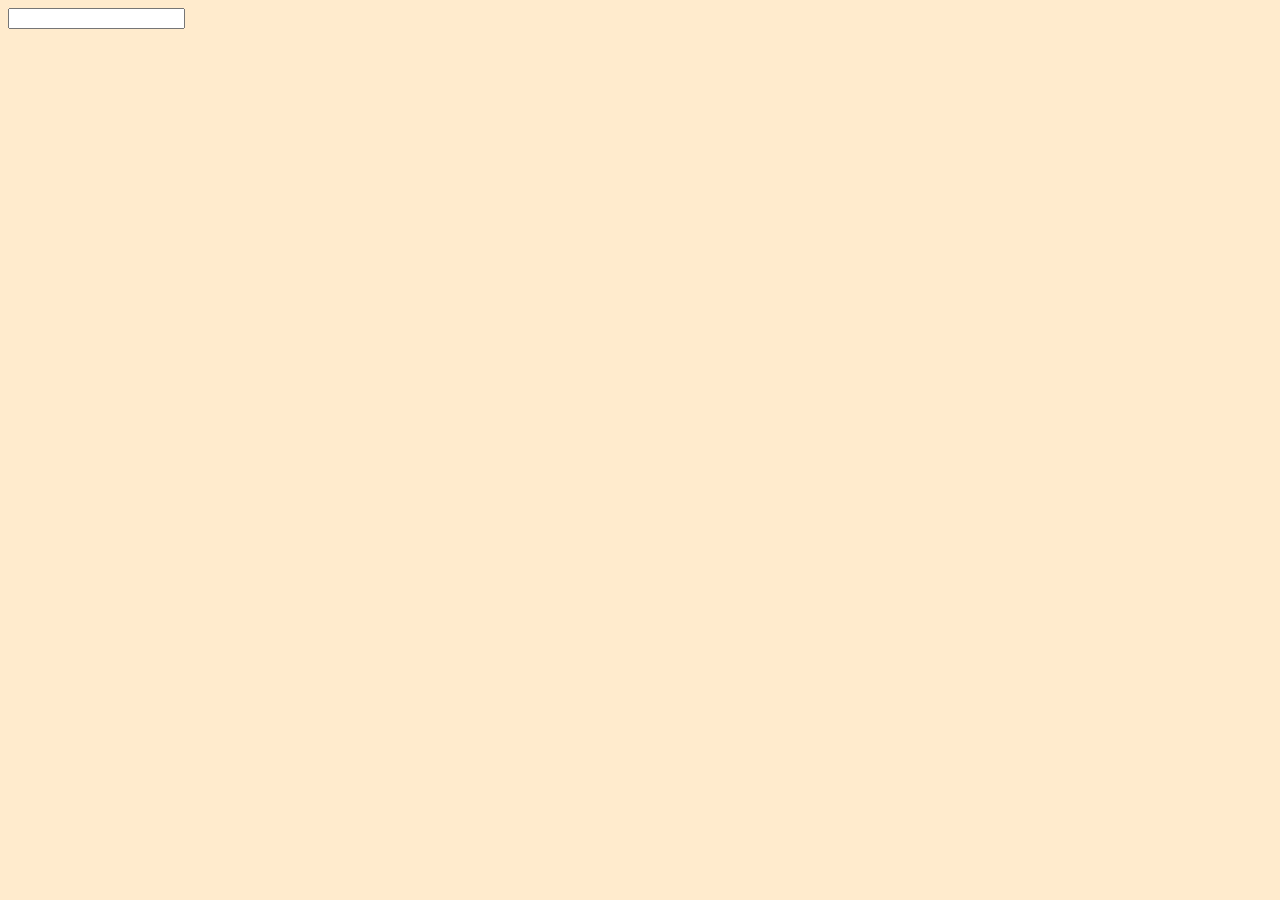
==== index.html @ afc7be9f "new project" ====
<!DOCTYPE html>
<html lang="en">
<head>
    <meta charset="UTF-8">
    <meta name="viewport" content="width=device-width, initial-scale=1.0">
    <title>Document</title>
     <style>
        /* 1 */
        /* body{
            margin: 0;
        }
        #field{
            width: 100vw;
            height: 100vh;
            background-image: url("https://img.freepik.com/premium-vector/football-field-soccer-field-with-green-grass-effect-design_240580-4.jpg?semt=ais_hybrid&w=740&q=80");
            background-size: cover;
            position: relative;
            overflow: hidden;
        }
        #ball{
            width: 100px;
            height: 100px;
            position: absolute;
            left: 0;
            top: 0;
            transition: 0.3s;
        } */

        /* 2 */
        /* input{
            width: 300px;
            height: 40px;
            font-size: 20px;
        }
        p{
            color: red;
        } */

        /* 3 */
        /* .item{
            width: 500px;
            border: 1px solid black;
        }
        h3{
            margin: 0;
            padding: 10px;
            background-color: royalblue;
            color: white;
            cursor: pointer;
        }
        p{
            display: none;
            margin: 0;
            background-color: lightblue;
            color: black;
        } */

        /* 4 */
        /* body{
            height: 3000px;
            background-color: blanchedalmond;
        }
        #up{
            background-color: lightcoral;
            position: fixed;
            right: 20px;
            bottom: 20px;
            padding: 15px;
            display: none;
        } */

        /* 5 */
        /* body{
            background-color: blanchedalmond;
        }
         #text{
            width: 500px;
            min-height: 200px;
            padding: 10px;
        }
        textarea{
            width: 500px;
            height: 200px;
        } */

        /* 6 */
        /* body{
            background-color: blanchedalmond;
        }
        table{
            border-collapse: collapse;
        }
        td{
            width: 100px;
            height: 30px;
            border: 1px solid black;
            text-align: center;
        } */

        /* 7 */
        body
        {
            background-color: blanchedalmond;
        }
        #list{
            background-color: white;
            width: 300px;
        }
        .item{
            padding: 10px;
            cursor: pointer;
        }
        .item:hover{
            background-color: lightgray;
        }
    </style>
</head>
<body>
    <!-- 1 -->
    <!-- <div id="field">
        <img id="ball" src="https://cdn-icons-png.flaticon.com/512/53/53283.png" alt="">
    </div> -->

    <!-- 2 -->
    <!-- Enter your name (name can`t contain digits): <br>
    <input type="text" id="name">
    <p id="message"></p> -->

    <!-- 3 -->
    <!-- <div class="item">
        <h3>What is Lorem Ipsum?</h3>
        <p>Lorem Ipsum is standard placeholder text used in graphic design, web development, and publishing. Designers use it to fill a page's layout and demonstrate typography without the actual content distracting the viewer.</p>
    </div>
    <div class="item">
        <h3>Why do we use it?</h3>
        <p>We use Lorem Ipsum as placeholder text in design and publishing. It prevents viewers from being distracted by readable content, allowing them to focus entirely on layout, typography, and visual hierarchy.</p>
    </div>
    <div class="item">
        <h3>Where does it come from</h3>
        <p>Lorem Ipsum is a garbled, corrupted version of a 1st-century BC Latin text by the Roman philosopher Cicero. Printers began scrambling the text in the 1500s to create meaningless placeholder copy.</p>
    </div>
    <div class="item">
        <h3>Where can I get some?</h3>
        <p>You can generate or copy Lorem Ipsum instantly using dedicated online tools, built-in word processor commands, or design plugins.</p>
    </div> -->

    <!-- 4 -->
    <!-- <button id="up">⬆</button>
        <h3>What is Lorem Ipsum?</h3>
        <p>Lorem Ipsum is standard placeholder text used in graphic design, web development, and publishing. Designers use it to fill a page's layout and demonstrate typography without the actual content distracting the viewer.</p>
    Lorem ipsum dolor sit amet consectetur, adipisicing elit. Commodi ad cumque rerum, tempore corporis in repellendus voluptates perspiciatis eaque voluptatem nam, dignissimos vitae fuga consequuntur vero, illo molestiae labore repudiandae.
    Tempore, neque vel quisquam quam iure aut perspiciatis incidunt fugiat quae obcaecati consequuntur quos ullam saepe odit, facilis similique quod necessitatibus ipsa atque soluta molestiae maxime qui. Quasi, eveniet rerum.
    Beatae eveniet tempora fugiat iusto iste quam incidunt expedita veniam consequuntur cupiditate voluptas minus molestias ipsum, temporibus placeat commodi esse vitae. Molestias excepturi ab, dolorem numquam earum voluptatibus dolorum laboriosam.
    Et obcaecati odit dolore sunt, ipsam velit modi ipsa optio, delectus aliquid quae debitis, accusantium esse odio! Maxime perferendis delectus, veritatis id molestiae sequi modi dignissimos cum nobis expedita ipsam.
    Quam, dolorem cumque laboriosam in rerum inventore sapiente aspernatur incidunt quia blanditiis doloremque vitae molestias corporis cum ducimus quaerat voluptas aliquid quis! Harum, eligendi deserunt sapiente beatae aliquam possimus aperiam!
    Similique qui, ipsum dolor excepturi eius ipsam perspiciatis cupiditate vitae hic natus voluptatem vel maiores quas unde doloribus ex inventore. Labore, repellendus minima. Reprehenderit nam laudantium doloribus natus impedit eius!
    Molestias necessitatibus esse non nemo harum itaque natus a laborum maiores tenetur vero, iusto quisquam architecto perferendis quaerat obcaecati minus nesciunt exercitationem ratione velit nobis at. Illo quis labore dolores!
    Dolore ea tenetur explicabo earum cum quasi, atque neque fugit a recusandae. Quidem officiis error, explicabo, incidunt voluptatibus commodi facilis impedit reiciendis earum aut sunt et dicta dolore repellendus corporis!
    Voluptatem, recusandae cupiditate cumque harum reprehenderit, aliquam sunt in, accusamus veniam molestias blanditiis. Placeat, velit. Similique modi quos doloremque perferendis quibusdam incidunt corrupti asperiores, necessitatibus sapiente, sed optio commodi ab.
    Quo ut, quas totam, id culpa sunt labore excepturi consequatur, sit enim necessitatibus alias illo tempora non et perspiciatis voluptatibus eveniet? Asperiores deserunt exercitationem, delectus cum odit quod dolores odio?
    <hr color="black">
        <h3>Why do we use it?</h3>
        <p>We use Lorem Ipsum as placeholder text in design and publishing. It prevents viewers from being distracted by readable content, allowing them to focus entirely on layout, typography, and visual hierarchy.</p>
    Lorem ipsum dolor sit amet consectetur adipisicing elit. Harum atque, odit fugiat eaque libero minus doloribus numquam obcaecati, non, necessitatibus odio debitis totam. Reiciendis similique itaque aperiam. Corrupti, porro impedit?
    Repellat omnis accusantium dolorem debitis magnam harum dolore est exercitationem, explicabo voluptatibus ipsam voluptates. Inventore corrupti maiores dignissimos maxime error aperiam unde, necessitatibus cumque ipsam tempora eius officia excepturi nihil!
    Doloribus, harum magni! Dicta reprehenderit, officiis aliquam, dolorum hic laboriosam odit eaque incidunt, possimus voluptatum quam praesentium voluptate quasi quas! Pariatur voluptatibus aliquid nihil nisi quia eius, velit quis libero?
    Quis quasi in reiciendis porro mollitia fugit, facere voluptatibus reprehenderit distinctio maxime, labore quibusdam autem nulla consectetur tempore ducimus velit tempora error sed necessitatibus? Quos eaque molestiae perspiciatis excepturi enim.
    Delectus vitae, consequuntur amet sapiente sit corrupti ratione similique deserunt, eius iste atque nulla, cumque numquam recusandae harum nemo saepe eos est eligendi facere modi animi? Quas minus doloribus corrupti.
    Ut quam quia sequi ducimus similique quae hic earum et aliquam praesentium repellendus officia itaque corporis, quibusdam nam! Eos excepturi, explicabo culpa eveniet sequi nobis perspiciatis recusandae dicta qui pariatur!
    Non eum, et cupiditate officiis quibusdam, aspernatur eveniet consequuntur autem, magnam minima tempore delectus possimus repudiandae. Unde laboriosam sunt vero recusandae. Modi, nisi ea neque numquam obcaecati reiciendis facilis quae.
    Distinctio est asperiores dignissimos iste totam quaerat pariatur saepe, sed nam odit ullam perspiciatis quia, dolorem officiis facilis praesentium maiores nostrum minus alias soluta at aliquid ipsa vitae unde. Accusamus.
    Facilis numquam quam culpa perferendis repellat esse debitis perspiciatis consequuntur quas suscipit, maiores saepe, incidunt laboriosam veritatis iste harum, iusto magni dolorum quibusdam atque natus alias aspernatur eveniet. Dolor, ullam?
    Est reiciendis hic voluptatem quo veniam officiis, similique officia fuga, laborum earum, repellat in ipsam illo iure obcaecati totam modi perferendis odio asperiores atque quibusdam laudantium nobis architecto. Iusto, rem.
    Debitis possimus saepe asperiores accusantium doloribus quaerat itaque libero, id alias, placeat dolorem natus sint officia, amet facere sed fugiat at aliquam? Nesciunt distinctio nisi autem suscipit temporibus, quo maxime!
    <hr color="black">
        <h3>Where does it come from</h3>
        <p>Lorem Ipsum is a garbled, corrupted version of a 1st-century BC Latin text by the Roman philosopher Cicero. Printers began scrambling the text in the 1500s to create meaningless placeholder copy.</p>
    Lorem ipsum dolor sit amet consectetur, adipisicing elit. Ad, nihil similique, suscipit illum deserunt mollitia laborum debitis totam repellendus, quas quibusdam beatae exercitationem earum. Qui temporibus consectetur aperiam sequi et.
    Reprehenderit repellendus illo obcaecati provident sunt blanditiis, ipsa qui quae quibusdam quasi vitae dolorem accusantium deleniti impedit veniam porro at tempora sit perspiciatis totam autem. Nulla architecto vero est nam.
    Possimus vel alias non impedit nostrum porro, eaque neque, ab architecto repudiandae voluptatem quam hic repellendus enim temporibus eligendi sit saepe autem fugiat rerum. Voluptatem officia nostrum tenetur quod nulla?
    Dignissimos et quo molestias cumque nihil repellat nostrum harum omnis nulla rerum voluptates provident necessitatibus atque autem animi velit, accusantium, aut facilis ut officiis. Earum consectetur magni distinctio dolores repellendus.
    Nisi est reprehenderit culpa. Doloribus, corporis. Omnis excepturi ratione officiis ducimus eos nam, nisi necessitatibus dolor possimus repellendus, tempore nihil, incidunt asperiores inventore minima veniam. Repellat ex beatae odit quae!
    Eum nisi excepturi cum ex voluptatem harum sit, omnis error ab. Distinctio, quo sequi eos nostrum deserunt ipsum nemo praesentium, autem repellat architecto ea delectus ullam voluptas. Aut, dolor eum.
    Libero iure culpa placeat quibusdam, id distinctio dolorem facere neque saepe quos unde inventore aperiam quia esse eveniet vel facilis doloremque a voluptates, deserunt ab obcaecati. Numquam ut sint nobis.
    Qui error sapiente fugit placeat! In, neque nulla. Quam hic modi alias maiores sit nostrum dignissimos veritatis laborum delectus, voluptate consectetur est doloremque asperiores officia nobis. Architecto perferendis commodi rem?
    Voluptatibus tempore voluptatum quisquam sint, porro modi quibusdam reprehenderit perferendis recusandae, quam, voluptate ipsa repudiandae earum maxime! Quam non magni nisi laboriosam ducimus quasi, nihil aspernatur quae eos dicta voluptatum?
    Officia natus est quibusdam modi adipisci officiis laborum eum soluta maxime quia distinctio esse dicta nulla omnis sed accusantium deleniti in earum dolor asperiores deserunt, vero ut nam! Culpa, magni.
    Quidem maiores voluptatum corrupti aliquam obcaecati, quae, cum fuga, veritatis illum quam sapiente. Quod praesentium unde soluta quisquam omnis molestiae dolore rerum assumenda! Tenetur reprehenderit officiis velit nostrum error architecto?
    Eligendi ad ducimus sunt amet omnis quod ipsum quam quisquam! Consequuntur vel alias, quaerat adipisci, atque dicta sunt voluptates, ipsa quae veniam eligendi. Nisi, odio. Veniam quod nobis et blanditiis!
    Obcaecati, dolorum assumenda quas dolor rem ducimus asperiores similique odit deserunt laboriosam. Perspiciatis provident necessitatibus odio placeat temporibus maxime minima! Praesentium nulla laboriosam et unde asperiores inventore in omnis alias?
    Fugit dolores impedit porro ipsam laboriosam, aperiam hic nam veritatis sapiente placeat numquam ratione. Nam sed, quam provident voluptate repellat suscipit delectus eum explicabo itaque dolorem vitae. Nemo, consequatur ad.
    Quam quo quia assumenda eius ex inventore natus rerum. Dignissimos excepturi ducimus doloremque, fuga aspernatur minima pariatur vero voluptatibus dolorum maxime nobis, aliquid exercitationem sed iusto esse animi totam quam.
    <hr color="black">
        <h3>Where can I get some?</h3>
        <p>You can generate or copy Lorem Ipsum instantly using dedicated online tools, built-in word processor commands, or design plugins.</p>
    Lorem ipsum dolor sit amet consectetur adipisicing elit. Quod, ut? Voluptates fugit totam amet impedit, quis, cum laboriosam molestiae esse nihil et recusandae vitae tenetur voluptatum harum ipsa repellendus ab.
    Ad temporibus delectus dicta dolores quo quaerat corrupti maiores fuga inventore, magni unde perspiciatis at praesentium accusamus ratione voluptate? Dolores repellendus ipsum, veritatis esse repellat doloremque. Delectus voluptatem quaerat commodi!
    Odio, suscipit labore ab repudiandae sint harum aut nihil, ea hic illum nemo cupiditate. Rerum unde esse sequi exercitationem maxime illo consectetur, debitis facilis soluta labore praesentium sint vitae modi?
    Nam quaerat tempora libero distinctio minima quibusdam ullam pariatur aliquam, accusamus eligendi! Nemo voluptatibus molestiae laborum pariatur quibusdam voluptatum voluptate, eius numquam distinctio placeat architecto officia dolorem voluptas. Delectus, eum!
    Repellendus sit iure in commodi similique error facere modi eaque, laudantium dicta molestiae, molestias laborum, sequi dolores! Similique labore ab quidem voluptatem omnis. Fuga, nam! Pariatur mollitia voluptatem dicta alias!
    Voluptatem illo magnam dolores officia, libero fuga accusantium ex dolorum rem cupiditate omnis tempore suscipit, necessitatibus laboriosam modi asperiores repellat! Pariatur magnam distinctio, fugiat sequi quae fuga! Ex, obcaecati ipsum.
    Dicta nisi, iusto consectetur culpa, dolorem amet esse possimus natus maxime quibusdam, voluptatem quos. Atque quae illo officiis earum saepe ea repudiandae vero, explicabo, id consectetur est at aliquam in.
    Quam libero necessitatibus quis, repellat sed, expedita impedit vel non reprehenderit odio nostrum perspiciatis iure ipsum eos praesentium delectus numquam consequatur in dolorum. Iusto, ea voluptate commodi nulla dolores quia.
    Illo totam odit inventore porro eius deleniti veritatis rerum vero non ratione aliquam, consequatur voluptate vitae quasi tenetur eligendi expedita. Repellendus itaque commodi eaque ex, id vel dolorem doloribus cupiditate.
    Est excepturi ullam numquam ducimus placeat. Veniam quisquam distinctio error accusantium? Temporibus, esse odio animi voluptatum, velit asperiores quibusdam eveniet harum ullam fuga sequi mollitia nam voluptate cum alias error!
    Itaque aliquam similique reprehenderit ratione minus aperiam voluptate! Labore assumenda maiores, distinctio corrupti ea ipsum eius totam quisquam consectetur, aspernatur laborum voluptatem accusantium eaque neque tempore excepturi cupiditate! Aliquid, repellat!
    Itaque placeat eaque explicabo harum labore quidem commodi est, perferendis cum distinctio asperiores expedita corrupti, nulla sint. Vero, voluptatibus aliquid, labore voluptas atque voluptates vitae nesciunt suscipit ratione quaerat facilis!
    Quibusdam inventore saepe placeat laudantium. Perferendis itaque ut a est, at voluptate temporibus velit, eius, sunt voluptas iure laboriosam saepe voluptatum veritatis quos voluptates quo quam in repudiandae corporis error!
    Deserunt debitis commodi aut. Suscipit vitae rem dolorem enim doloribus corrupti deserunt laudantium dolores beatae pariatur quasi voluptas mollitia, possimus tempore dolor voluptate, nisi quis, laboriosam amet. Culpa, delectus possimus?
    Perferendis voluptate, quaerat iste praesentium consequatur neque ad explicabo pariatur veritatis nostrum deleniti enim facere, saepe rem minima dolorem vitae ullam exercitationem. Fugit, assumenda animi! Ea saepe corrupti error incidunt! -->

    <!-- 5 -->
    <!-- <p>Press Ctrl+E for edit text.</p>
    <p>Press Ctrl+S for save text.</p>
    <hr color="black" width="500px" align="left">
    <div id="text">Lorem ipsum dolor sit amet 
        consectetur adipisicing elit. Obcaecati 
        odit consectetur et voluptatem odio 
        necessitatibus facere sint ratione atque 
        eum assumenda est ex quia omnis, maiores 
        consequatur quisquam, neque eligendi.</div> -->

    <!-- 6 -->
    <!-- <table>
        <tr>
            <td><b>Firstname</b></td>
            <td><b>Lasrname</b></td>
            <td><b>Company</b></td>
        </tr>
        <tr>
            <td>Bill</td>
            <td>Gates</td>
            <td>Microsoft</td>
        </tr>
        <tr>
            <td>Timothy</td>
            <td>Cook</td>
            <td>Apple</td>
        </tr>
        <tr>
            <td>Larry</td>
            <td>Page</td>
            <td>Google</td>
        </tr>
        <tr>
            <td>Mark</td>
            <td>Zuckerberg</td>
            <td>FaceBook</td>
        </tr>
    </table> -->

    <!-- 7 -->
    <input type="text" id="country">
    <div id="list"></div>

    <script src="script.js"></script>
</body>
</html>
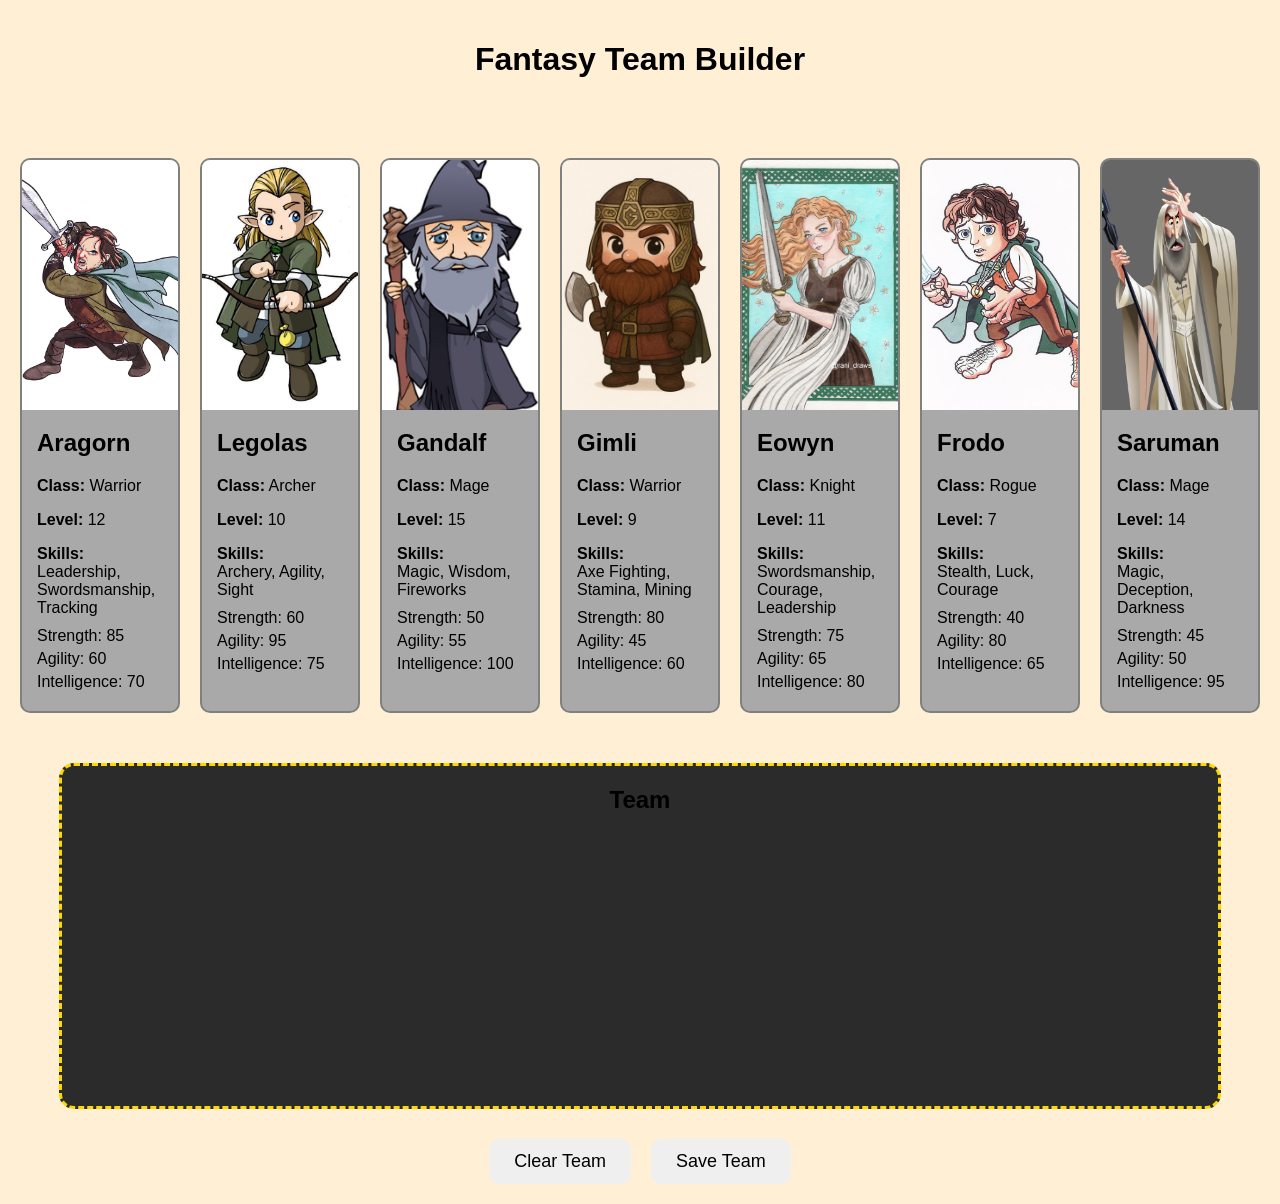
==== commit ac904ccc: "new project" ====
--- a/index.html
+++ b/index.html
@@ -1,257 +1,136 @@
 <!DOCTYPE html>
-<html lang="en">
+<html lang="uk">
 <head>
     <meta charset="UTF-8">
     <meta name="viewport" content="width=device-width, initial-scale=1.0">
     <title>Document</title>
-     <style>
-        /* 1 */
-        /* body{
+    <style>
+        body{
             margin: 0;
+            padding: 20px;
+            background-color: papayawhip;
+            color: black;
+            font-family: Arial;
         }
-        #field{
-            width: 100vw;
-            height: 100vh;
-            background-image: url("https://img.freepik.com/premium-vector/football-field-soccer-field-with-green-grass-effect-design_240580-4.jpg?semt=ais_hybrid&w=740&q=80");
-            background-size: cover;
-            position: relative;
+        h1{
+            text-align: center;
+            margin-bottom: 30px;
+        }
+        .container{
+            display: flex;
+            flex-direction: column;
+            align-items: center;
+            gap: 40px;
+        }
+        #players{
+            width: 100%;
+            display: flex;
+            justify-content: center;
+            gap: 20px;
+            flex-wrap: nowrap;
+            overflow-x: auto;
+            padding-bottom: 10px;
+        }
+        .card{
+            width: 250px;
+            background-color: darkgray;
+            border: 2px solid gray;
+            border-radius: 10px;
             overflow: hidden;
+            cursor: grab;
+            transition: 0.3s;
         }
-        #ball{
-            width: 100px;
-            height: 100px;
-            position: absolute;
-            left: 0;
-            top: 0;
-            transition: 0.3s;
-        } */
-
-        /* 2 */
-        /* input{
-            width: 300px;
-            height: 40px;
+        .card:hover{
+            transform: scale(1.03);
+            border-color: gold;
+        }
+        .card img{
+            width: 100%;
+            height: 250px;
+            object-fit: cover;
+        }
+        .info{
+            padding: 15px;
+        }
+        .info h2{
+            margin-top: 0;
+        }
+        .skills{
+            margin-top: 10px;
+            margin-bottom: 10px;
+        }
+        .stats p{
+            margin: 5px 0;
+        }
+        #team{
+            width: 90%;
+            min-height: 300px;
+            border: 3px dashed gold;
+            border-radius: 15px;
+            padding: 20px;
+            background-color: #2b2b2b;
+            display: flex;
+            flex-wrap: wrap;
+            gap: 20px;
+            justify-content: center;
+            align-content: flex-start;
+        }
+        #team h2{
+            width: 100%;
+            text-align: center;
+            margin-top: 0;
+        }
+        #team.hovered{
+            border-color: gold;
+            background-color: #3a3a3a;
+        }
+        .teamCard{
+            width: 220px;
+            background-color: #444;
+            padding: 10px;
+            border-radius: 10px;
+        }
+        .teamCard img{
+            width: 100%;
+            height: 150px;
+            object-fit: cover;
+            border-radius: 10px;
+        }
+        #message{
+            text-align: center;
+            color: tomato;
             font-size: 20px;
+            margin-bottom: 20px;
+            height: 30px;
         }
-        p{
-            color: red;
-        } */
-
-        /* 3 */
-        /* .item{
-            width: 500px;
-            border: 1px solid black;
+        .buttons{
+            margin-top: 30px;
+            display: flex;
+            justify-content: center;
+            gap: 20px;
         }
-        h3{
-            margin: 0;
-            padding: 10px;
-            background-color: royalblue;
-            color: white;
+        button{
+            padding: 12px 25px;
+            font-size: 18px;
             cursor: pointer;
-        }
-        p{
-            display: none;
-            margin: 0;
-            background-color: lightblue;
-            color: black;
-        } */
-
-        /* 4 */
-        /* body{
-            height: 3000px;
-            background-color: blanchedalmond;
-        }
-        #up{
-            background-color: lightcoral;
-            position: fixed;
-            right: 20px;
-            bottom: 20px;
-            padding: 15px;
-            display: none;
-        } */
-
-        /* 5 */
-        /* body{
-            background-color: blanchedalmond;
-        }
-         #text{
-            width: 500px;
-            min-height: 200px;
-            padding: 10px;
-        }
-        textarea{
-            width: 500px;
-            height: 200px;
-        } */
-
-        /* 6 */
-        /* body{
-            background-color: blanchedalmond;
-        }
-        table{
-            border-collapse: collapse;
-        }
-        td{
-            width: 100px;
-            height: 30px;
-            border: 1px solid black;
-            text-align: center;
-        } */
-
-        /* 7 */
-        body
-        {
-            background-color: blanchedalmond;
-        }
-        #list{
-            background-color: white;
-            width: 300px;
-        }
-        .item{
-            padding: 10px;
-            cursor: pointer;
-        }
-        .item:hover{
-            background-color: lightgray;
+            border: none;
+            border-radius: 10px;
         }
     </style>
 </head>
 <body>
-    <!-- 1 -->
-    <!-- <div id="field">
-        <img id="ball" src="https://cdn-icons-png.flaticon.com/512/53/53283.png" alt="">
-    </div> -->
-
-    <!-- 2 -->
-    <!-- Enter your name (name can`t contain digits): <br>
-    <input type="text" id="name">
-    <p id="message"></p> -->
-
-    <!-- 3 -->
-    <!-- <div class="item">
-        <h3>What is Lorem Ipsum?</h3>
-        <p>Lorem Ipsum is standard placeholder text used in graphic design, web development, and publishing. Designers use it to fill a page's layout and demonstrate typography without the actual content distracting the viewer.</p>
+    <h1>Fantasy Team Builder</h1>
+    <div id="message"></div>
+    <div class="container">
+        <div id="players"></div>
+        <div id="team">
+            <h2>Team</h2>
+        </div>
     </div>
-    <div class="item">
-        <h3>Why do we use it?</h3>
-        <p>We use Lorem Ipsum as placeholder text in design and publishing. It prevents viewers from being distracted by readable content, allowing them to focus entirely on layout, typography, and visual hierarchy.</p>
+    <div class="buttons">
+        <button id="clearBtn">Clear Team</button>
+        <button id="saveBtn">Save Team</button>
     </div>
-    <div class="item">
-        <h3>Where does it come from</h3>
-        <p>Lorem Ipsum is a garbled, corrupted version of a 1st-century BC Latin text by the Roman philosopher Cicero. Printers began scrambling the text in the 1500s to create meaningless placeholder copy.</p>
-    </div>
-    <div class="item">
-        <h3>Where can I get some?</h3>
-        <p>You can generate or copy Lorem Ipsum instantly using dedicated online tools, built-in word processor commands, or design plugins.</p>
-    </div> -->
-
-    <!-- 4 -->
-    <!-- <button id="up">⬆</button>
-        <h3>What is Lorem Ipsum?</h3>
-        <p>Lorem Ipsum is standard placeholder text used in graphic design, web development, and publishing. Designers use it to fill a page's layout and demonstrate typography without the actual content distracting the viewer.</p>
-    Lorem ipsum dolor sit amet consectetur, adipisicing elit. Commodi ad cumque rerum, tempore corporis in repellendus voluptates perspiciatis eaque voluptatem nam, dignissimos vitae fuga consequuntur vero, illo molestiae labore repudiandae.
-    Tempore, neque vel quisquam quam iure aut perspiciatis incidunt fugiat quae obcaecati consequuntur quos ullam saepe odit, facilis similique quod necessitatibus ipsa atque soluta molestiae maxime qui. Quasi, eveniet rerum.
-    Beatae eveniet tempora fugiat iusto iste quam incidunt expedita veniam consequuntur cupiditate voluptas minus molestias ipsum, temporibus placeat commodi esse vitae. Molestias excepturi ab, dolorem numquam earum voluptatibus dolorum laboriosam.
-    Et obcaecati odit dolore sunt, ipsam velit modi ipsa optio, delectus aliquid quae debitis, accusantium esse odio! Maxime perferendis delectus, veritatis id molestiae sequi modi dignissimos cum nobis expedita ipsam.
-    Quam, dolorem cumque laboriosam in rerum inventore sapiente aspernatur incidunt quia blanditiis doloremque vitae molestias corporis cum ducimus quaerat voluptas aliquid quis! Harum, eligendi deserunt sapiente beatae aliquam possimus aperiam!
-    Similique qui, ipsum dolor excepturi eius ipsam perspiciatis cupiditate vitae hic natus voluptatem vel maiores quas unde doloribus ex inventore. Labore, repellendus minima. Reprehenderit nam laudantium doloribus natus impedit eius!
-    Molestias necessitatibus esse non nemo harum itaque natus a laborum maiores tenetur vero, iusto quisquam architecto perferendis quaerat obcaecati minus nesciunt exercitationem ratione velit nobis at. Illo quis labore dolores!
-    Dolore ea tenetur explicabo earum cum quasi, atque neque fugit a recusandae. Quidem officiis error, explicabo, incidunt voluptatibus commodi facilis impedit reiciendis earum aut sunt et dicta dolore repellendus corporis!
-    Voluptatem, recusandae cupiditate cumque harum reprehenderit, aliquam sunt in, accusamus veniam molestias blanditiis. Placeat, velit. Similique modi quos doloremque perferendis quibusdam incidunt corrupti asperiores, necessitatibus sapiente, sed optio commodi ab.
-    Quo ut, quas totam, id culpa sunt labore excepturi consequatur, sit enim necessitatibus alias illo tempora non et perspiciatis voluptatibus eveniet? Asperiores deserunt exercitationem, delectus cum odit quod dolores odio?
-    <hr color="black">
-        <h3>Why do we use it?</h3>
-        <p>We use Lorem Ipsum as placeholder text in design and publishing. It prevents viewers from being distracted by readable content, allowing them to focus entirely on layout, typography, and visual hierarchy.</p>
-    Lorem ipsum dolor sit amet consectetur adipisicing elit. Harum atque, odit fugiat eaque libero minus doloribus numquam obcaecati, non, necessitatibus odio debitis totam. Reiciendis similique itaque aperiam. Corrupti, porro impedit?
-    Repellat omnis accusantium dolorem debitis magnam harum dolore est exercitationem, explicabo voluptatibus ipsam voluptates. Inventore corrupti maiores dignissimos maxime error aperiam unde, necessitatibus cumque ipsam tempora eius officia excepturi nihil!
-    Doloribus, harum magni! Dicta reprehenderit, officiis aliquam, dolorum hic laboriosam odit eaque incidunt, possimus voluptatum quam praesentium voluptate quasi quas! Pariatur voluptatibus aliquid nihil nisi quia eius, velit quis libero?
-    Quis quasi in reiciendis porro mollitia fugit, facere voluptatibus reprehenderit distinctio maxime, labore quibusdam autem nulla consectetur tempore ducimus velit tempora error sed necessitatibus? Quos eaque molestiae perspiciatis excepturi enim.
-    Delectus vitae, consequuntur amet sapiente sit corrupti ratione similique deserunt, eius iste atque nulla, cumque numquam recusandae harum nemo saepe eos est eligendi facere modi animi? Quas minus doloribus corrupti.
-    Ut quam quia sequi ducimus similique quae hic earum et aliquam praesentium repellendus officia itaque corporis, quibusdam nam! Eos excepturi, explicabo culpa eveniet sequi nobis perspiciatis recusandae dicta qui pariatur!
-    Non eum, et cupiditate officiis quibusdam, aspernatur eveniet consequuntur autem, magnam minima tempore delectus possimus repudiandae. Unde laboriosam sunt vero recusandae. Modi, nisi ea neque numquam obcaecati reiciendis facilis quae.
-    Distinctio est asperiores dignissimos iste totam quaerat pariatur saepe, sed nam odit ullam perspiciatis quia, dolorem officiis facilis praesentium maiores nostrum minus alias soluta at aliquid ipsa vitae unde. Accusamus.
-    Facilis numquam quam culpa perferendis repellat esse debitis perspiciatis consequuntur quas suscipit, maiores saepe, incidunt laboriosam veritatis iste harum, iusto magni dolorum quibusdam atque natus alias aspernatur eveniet. Dolor, ullam?
-    Est reiciendis hic voluptatem quo veniam officiis, similique officia fuga, laborum earum, repellat in ipsam illo iure obcaecati totam modi perferendis odio asperiores atque quibusdam laudantium nobis architecto. Iusto, rem.
-    Debitis possimus saepe asperiores accusantium doloribus quaerat itaque libero, id alias, placeat dolorem natus sint officia, amet facere sed fugiat at aliquam? Nesciunt distinctio nisi autem suscipit temporibus, quo maxime!
-    <hr color="black">
-        <h3>Where does it come from</h3>
-        <p>Lorem Ipsum is a garbled, corrupted version of a 1st-century BC Latin text by the Roman philosopher Cicero. Printers began scrambling the text in the 1500s to create meaningless placeholder copy.</p>
-    Lorem ipsum dolor sit amet consectetur, adipisicing elit. Ad, nihil similique, suscipit illum deserunt mollitia laborum debitis totam repellendus, quas quibusdam beatae exercitationem earum. Qui temporibus consectetur aperiam sequi et.
-    Reprehenderit repellendus illo obcaecati provident sunt blanditiis, ipsa qui quae quibusdam quasi vitae dolorem accusantium deleniti impedit veniam porro at tempora sit perspiciatis totam autem. Nulla architecto vero est nam.
-    Possimus vel alias non impedit nostrum porro, eaque neque, ab architecto repudiandae voluptatem quam hic repellendus enim temporibus eligendi sit saepe autem fugiat rerum. Voluptatem officia nostrum tenetur quod nulla?
-    Dignissimos et quo molestias cumque nihil repellat nostrum harum omnis nulla rerum voluptates provident necessitatibus atque autem animi velit, accusantium, aut facilis ut officiis. Earum consectetur magni distinctio dolores repellendus.
-    Nisi est reprehenderit culpa. Doloribus, corporis. Omnis excepturi ratione officiis ducimus eos nam, nisi necessitatibus dolor possimus repellendus, tempore nihil, incidunt asperiores inventore minima veniam. Repellat ex beatae odit quae!
-    Eum nisi excepturi cum ex voluptatem harum sit, omnis error ab. Distinctio, quo sequi eos nostrum deserunt ipsum nemo praesentium, autem repellat architecto ea delectus ullam voluptas. Aut, dolor eum.
-    Libero iure culpa placeat quibusdam, id distinctio dolorem facere neque saepe quos unde inventore aperiam quia esse eveniet vel facilis doloremque a voluptates, deserunt ab obcaecati. Numquam ut sint nobis.
-    Qui error sapiente fugit placeat! In, neque nulla. Quam hic modi alias maiores sit nostrum dignissimos veritatis laborum delectus, voluptate consectetur est doloremque asperiores officia nobis. Architecto perferendis commodi rem?
-    Voluptatibus tempore voluptatum quisquam sint, porro modi quibusdam reprehenderit perferendis recusandae, quam, voluptate ipsa repudiandae earum maxime! Quam non magni nisi laboriosam ducimus quasi, nihil aspernatur quae eos dicta voluptatum?
-    Officia natus est quibusdam modi adipisci officiis laborum eum soluta maxime quia distinctio esse dicta nulla omnis sed accusantium deleniti in earum dolor asperiores deserunt, vero ut nam! Culpa, magni.
-    Quidem maiores voluptatum corrupti aliquam obcaecati, quae, cum fuga, veritatis illum quam sapiente. Quod praesentium unde soluta quisquam omnis molestiae dolore rerum assumenda! Tenetur reprehenderit officiis velit nostrum error architecto?
-    Eligendi ad ducimus sunt amet omnis quod ipsum quam quisquam! Consequuntur vel alias, quaerat adipisci, atque dicta sunt voluptates, ipsa quae veniam eligendi. Nisi, odio. Veniam quod nobis et blanditiis!
-    Obcaecati, dolorum assumenda quas dolor rem ducimus asperiores similique odit deserunt laboriosam. Perspiciatis provident necessitatibus odio placeat temporibus maxime minima! Praesentium nulla laboriosam et unde asperiores inventore in omnis alias?
-    Fugit dolores impedit porro ipsam laboriosam, aperiam hic nam veritatis sapiente placeat numquam ratione. Nam sed, quam provident voluptate repellat suscipit delectus eum explicabo itaque dolorem vitae. Nemo, consequatur ad.
-    Quam quo quia assumenda eius ex inventore natus rerum. Dignissimos excepturi ducimus doloremque, fuga aspernatur minima pariatur vero voluptatibus dolorum maxime nobis, aliquid exercitationem sed iusto esse animi totam quam.
-    <hr color="black">
-        <h3>Where can I get some?</h3>
-        <p>You can generate or copy Lorem Ipsum instantly using dedicated online tools, built-in word processor commands, or design plugins.</p>
-    Lorem ipsum dolor sit amet consectetur adipisicing elit. Quod, ut? Voluptates fugit totam amet impedit, quis, cum laboriosam molestiae esse nihil et recusandae vitae tenetur voluptatum harum ipsa repellendus ab.
-    Ad temporibus delectus dicta dolores quo quaerat corrupti maiores fuga inventore, magni unde perspiciatis at praesentium accusamus ratione voluptate? Dolores repellendus ipsum, veritatis esse repellat doloremque. Delectus voluptatem quaerat commodi!
-    Odio, suscipit labore ab repudiandae sint harum aut nihil, ea hic illum nemo cupiditate. Rerum unde esse sequi exercitationem maxime illo consectetur, debitis facilis soluta labore praesentium sint vitae modi?
-    Nam quaerat tempora libero distinctio minima quibusdam ullam pariatur aliquam, accusamus eligendi! Nemo voluptatibus molestiae laborum pariatur quibusdam voluptatum voluptate, eius numquam distinctio placeat architecto officia dolorem voluptas. Delectus, eum!
-    Repellendus sit iure in commodi similique error facere modi eaque, laudantium dicta molestiae, molestias laborum, sequi dolores! Similique labore ab quidem voluptatem omnis. Fuga, nam! Pariatur mollitia voluptatem dicta alias!
-    Voluptatem illo magnam dolores officia, libero fuga accusantium ex dolorum rem cupiditate omnis tempore suscipit, necessitatibus laboriosam modi asperiores repellat! Pariatur magnam distinctio, fugiat sequi quae fuga! Ex, obcaecati ipsum.
-    Dicta nisi, iusto consectetur culpa, dolorem amet esse possimus natus maxime quibusdam, voluptatem quos. Atque quae illo officiis earum saepe ea repudiandae vero, explicabo, id consectetur est at aliquam in.
-    Quam libero necessitatibus quis, repellat sed, expedita impedit vel non reprehenderit odio nostrum perspiciatis iure ipsum eos praesentium delectus numquam consequatur in dolorum. Iusto, ea voluptate commodi nulla dolores quia.
-    Illo totam odit inventore porro eius deleniti veritatis rerum vero non ratione aliquam, consequatur voluptate vitae quasi tenetur eligendi expedita. Repellendus itaque commodi eaque ex, id vel dolorem doloribus cupiditate.
-    Est excepturi ullam numquam ducimus placeat. Veniam quisquam distinctio error accusantium? Temporibus, esse odio animi voluptatum, velit asperiores quibusdam eveniet harum ullam fuga sequi mollitia nam voluptate cum alias error!
-    Itaque aliquam similique reprehenderit ratione minus aperiam voluptate! Labore assumenda maiores, distinctio corrupti ea ipsum eius totam quisquam consectetur, aspernatur laborum voluptatem accusantium eaque neque tempore excepturi cupiditate! Aliquid, repellat!
-    Itaque placeat eaque explicabo harum labore quidem commodi est, perferendis cum distinctio asperiores expedita corrupti, nulla sint. Vero, voluptatibus aliquid, labore voluptas atque voluptates vitae nesciunt suscipit ratione quaerat facilis!
-    Quibusdam inventore saepe placeat laudantium. Perferendis itaque ut a est, at voluptate temporibus velit, eius, sunt voluptas iure laboriosam saepe voluptatum veritatis quos voluptates quo quam in repudiandae corporis error!
-    Deserunt debitis commodi aut. Suscipit vitae rem dolorem enim doloribus corrupti deserunt laudantium dolores beatae pariatur quasi voluptas mollitia, possimus tempore dolor voluptate, nisi quis, laboriosam amet. Culpa, delectus possimus?
-    Perferendis voluptate, quaerat iste praesentium consequatur neque ad explicabo pariatur veritatis nostrum deleniti enim facere, saepe rem minima dolorem vitae ullam exercitationem. Fugit, assumenda animi! Ea saepe corrupti error incidunt! -->
-
-    <!-- 5 -->
-    <!-- <p>Press Ctrl+E for edit text.</p>
-    <p>Press Ctrl+S for save text.</p>
-    <hr color="black" width="500px" align="left">
-    <div id="text">Lorem ipsum dolor sit amet 
-        consectetur adipisicing elit. Obcaecati 
-        odit consectetur et voluptatem odio 
-        necessitatibus facere sint ratione atque 
-        eum assumenda est ex quia omnis, maiores 
-        consequatur quisquam, neque eligendi.</div> -->
-
-    <!-- 6 -->
-    <!-- <table>
-        <tr>
-            <td><b>Firstname</b></td>
-            <td><b>Lasrname</b></td>
-            <td><b>Company</b></td>
-        </tr>
-        <tr>
-            <td>Bill</td>
-            <td>Gates</td>
-            <td>Microsoft</td>
-        </tr>
-        <tr>
-            <td>Timothy</td>
-            <td>Cook</td>
-            <td>Apple</td>
-        </tr>
-        <tr>
-            <td>Larry</td>
-            <td>Page</td>
-            <td>Google</td>
-        </tr>
-        <tr>
-            <td>Mark</td>
-            <td>Zuckerberg</td>
-            <td>FaceBook</td>
-        </tr>
-    </table> -->
-
-    <!-- 7 -->
-    <input type="text" id="country">
-    <div id="list"></div>
 
     <script src="script.js"></script>
 </body>
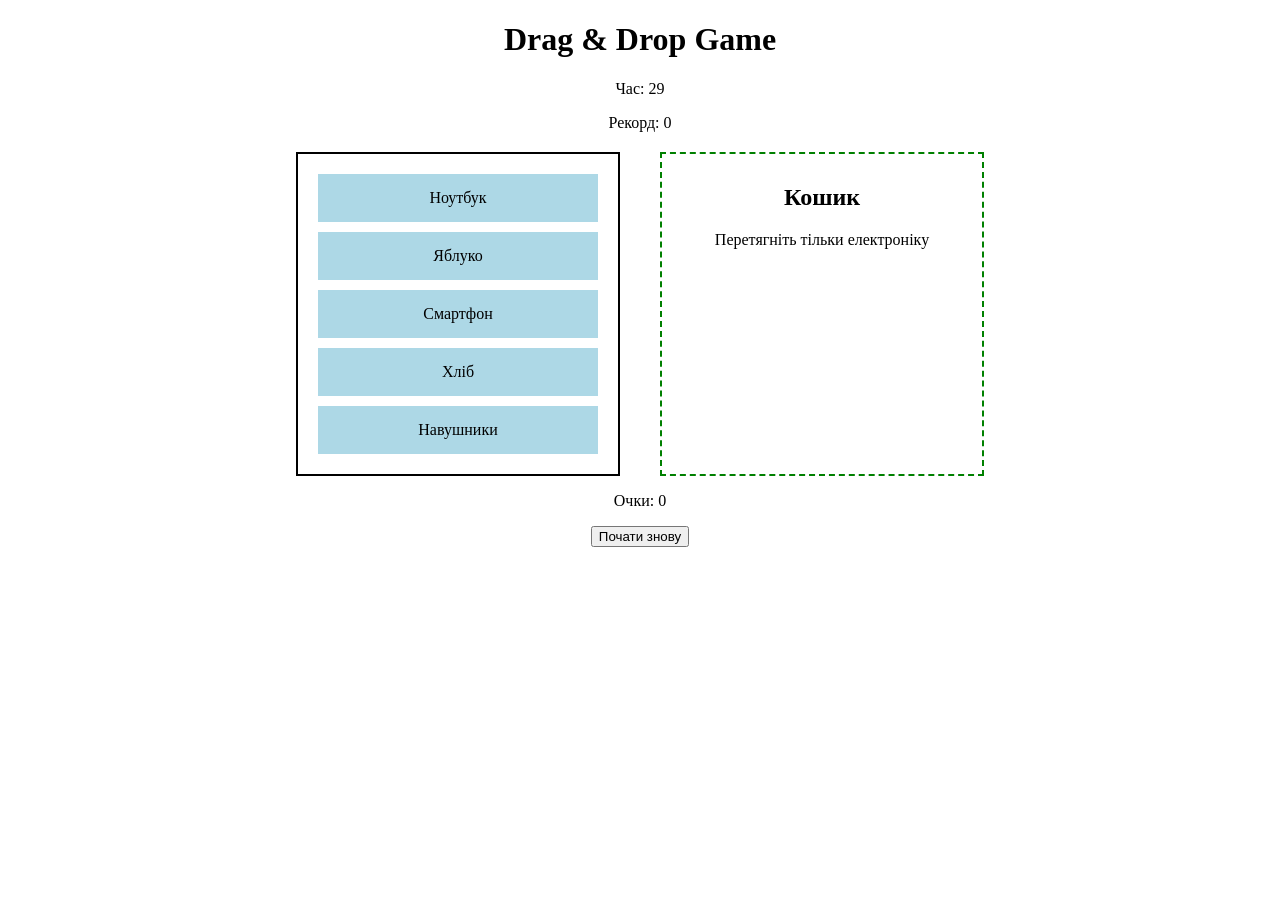
==== commit cf28e960: "new project" ====
--- a/index.html
+++ b/index.html
@@ -1,137 +1,37 @@
 <!DOCTYPE html>
-<html lang="uk">
+<html lang="en">
 <head>
     <meta charset="UTF-8">
     <meta name="viewport" content="width=device-width, initial-scale=1.0">
     <title>Document</title>
-    <style>
-        body{
-            margin: 0;
-            padding: 20px;
-            background-color: papayawhip;
-            color: black;
-            font-family: Arial;
-        }
-        h1{
-            text-align: center;
-            margin-bottom: 30px;
-        }
-        .container{
-            display: flex;
-            flex-direction: column;
-            align-items: center;
-            gap: 40px;
-        }
-        #players{
-            width: 100%;
-            display: flex;
-            justify-content: center;
-            gap: 20px;
-            flex-wrap: nowrap;
-            overflow-x: auto;
-            padding-bottom: 10px;
-        }
-        .card{
-            width: 250px;
-            background-color: darkgray;
-            border: 2px solid gray;
-            border-radius: 10px;
-            overflow: hidden;
-            cursor: grab;
-            transition: 0.3s;
-        }
-        .card:hover{
-            transform: scale(1.03);
-            border-color: gold;
-        }
-        .card img{
-            width: 100%;
-            height: 250px;
-            object-fit: cover;
-        }
-        .info{
-            padding: 15px;
-        }
-        .info h2{
-            margin-top: 0;
-        }
-        .skills{
-            margin-top: 10px;
-            margin-bottom: 10px;
-        }
-        .stats p{
-            margin: 5px 0;
-        }
-        #team{
-            width: 90%;
-            min-height: 300px;
-            border: 3px dashed gold;
-            border-radius: 15px;
-            padding: 20px;
-            background-color: #2b2b2b;
-            display: flex;
-            flex-wrap: wrap;
-            gap: 20px;
-            justify-content: center;
-            align-content: flex-start;
-        }
-        #team h2{
-            width: 100%;
-            text-align: center;
-            margin-top: 0;
-        }
-        #team.hovered{
-            border-color: gold;
-            background-color: #3a3a3a;
-        }
-        .teamCard{
-            width: 220px;
-            background-color: #444;
-            padding: 10px;
-            border-radius: 10px;
-        }
-        .teamCard img{
-            width: 100%;
-            height: 150px;
-            object-fit: cover;
-            border-radius: 10px;
-        }
-        #message{
-            text-align: center;
-            color: tomato;
-            font-size: 20px;
-            margin-bottom: 20px;
-            height: 30px;
-        }
-        .buttons{
-            margin-top: 30px;
-            display: flex;
-            justify-content: center;
-            gap: 20px;
-        }
-        button{
-            padding: 12px 25px;
-            font-size: 18px;
-            cursor: pointer;
-            border: none;
-            border-radius: 10px;
-        }
-    </style>
+    <link rel="stylesheet" href="style.css">
+    <script src="https://code.jquery.com/jquery-3.7.1.min.js"></script>
+    <script src="script.js" defer></script>
 </head>
 <body>
-    <h1>Fantasy Team Builder</h1>
-    <div id="message"></div>
+    <h1>Drag & Drop Game</h1>
+    <p>
+    Час:
+    <span id="timer">30</span>
+    </p>
+    <p>
+    Рекорд:
+    <span id="record">0</span>
+    </p>
     <div class="container">
-        <div id="players"></div>
-        <div id="team">
-            <h2>Team</h2>
+        <div id="items">
+        </div>
+        <div id="basket">
+            <h2>Кошик</h2>
+            <p>Перетягніть тільки електроніку</p>
         </div>
     </div>
-    <div class="buttons">
-        <button id="clearBtn">Clear Team</button>
-        <button id="saveBtn">Save Team</button>
-    </div>
-
-    <script src="script.js"></script>
+    <p>
+        Очки:
+        <span id="score">0</span>
+    </p>
+    <button id="restart">
+        Почати знову
+    </button>
 </body>
 </html>
--- a/style.css
+++ b/style.css
@@ -0,0 +1,41 @@
+body
+{
+    text-align: center;
+}
+
+.container
+{
+    display: flex;
+    justify-content: center;
+    gap: 40px;
+    margin-top: 20px;
+}
+
+#items
+{
+    width: 300px;
+    min-height: 300px;
+    border: 2px solid black;
+    padding: 10px;
+}
+
+#basket
+{
+    width: 300px;
+    min-height: 300px;
+    border: 2px dashed green;
+    padding: 10px;
+}
+
+.item
+{
+    background-color: lightblue;
+    margin: 10px;
+    padding: 15px;
+    cursor: grab;
+}
+
+.hover
+{
+    background-color: lightgreen;
+}
